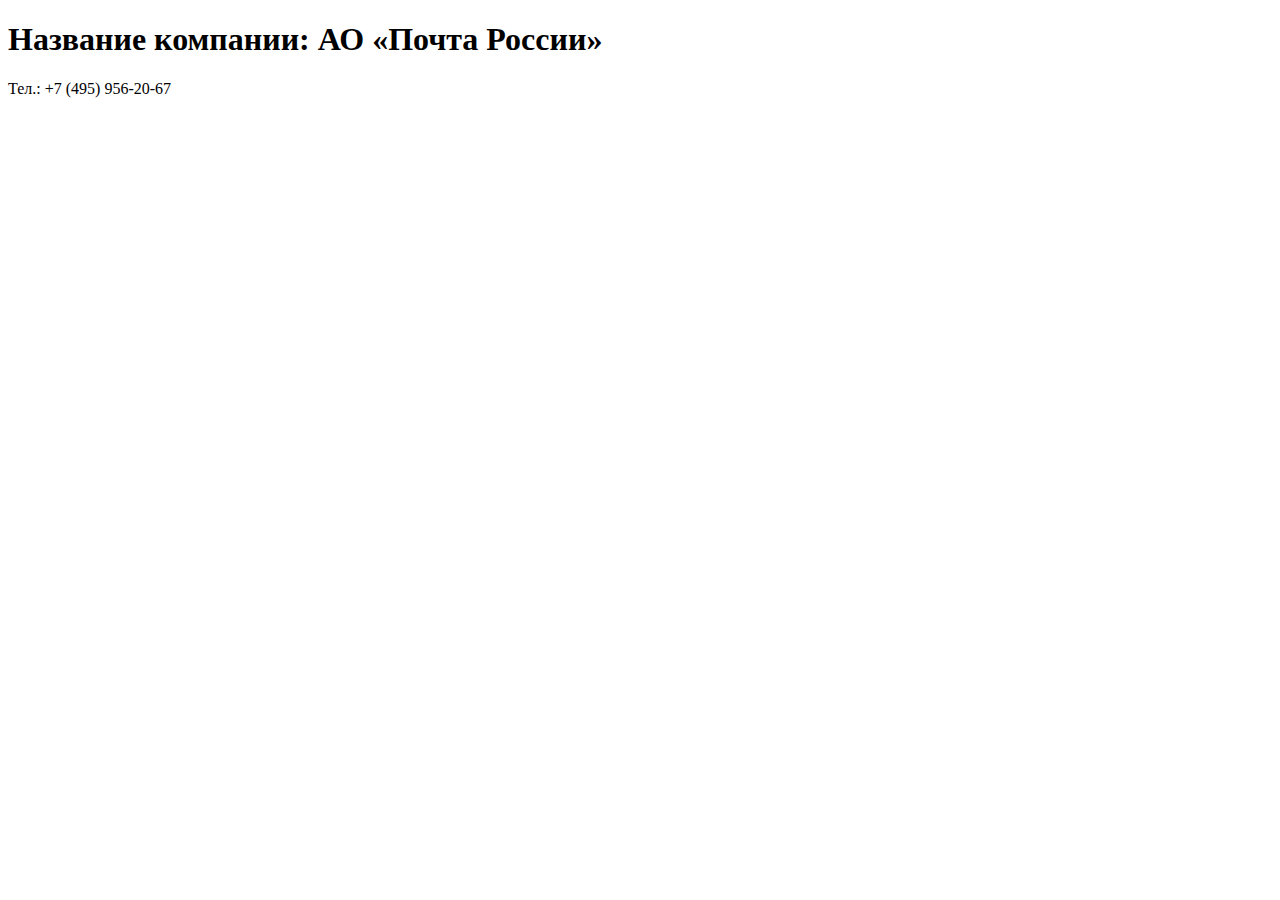
==== index.html @ c2e2a9db "Добавлены правки в index.html" ====
<!DOCTYPE html>
<html>

<head>
     <meta charset="utf-8">
     <title>Мой первый сайт</title>

</head>

<body>
     <h1>Название компании: АО «Почта России»</h1>
     <p>Тел.: +7 (495) 956-20-67</p>
</body>

</html>
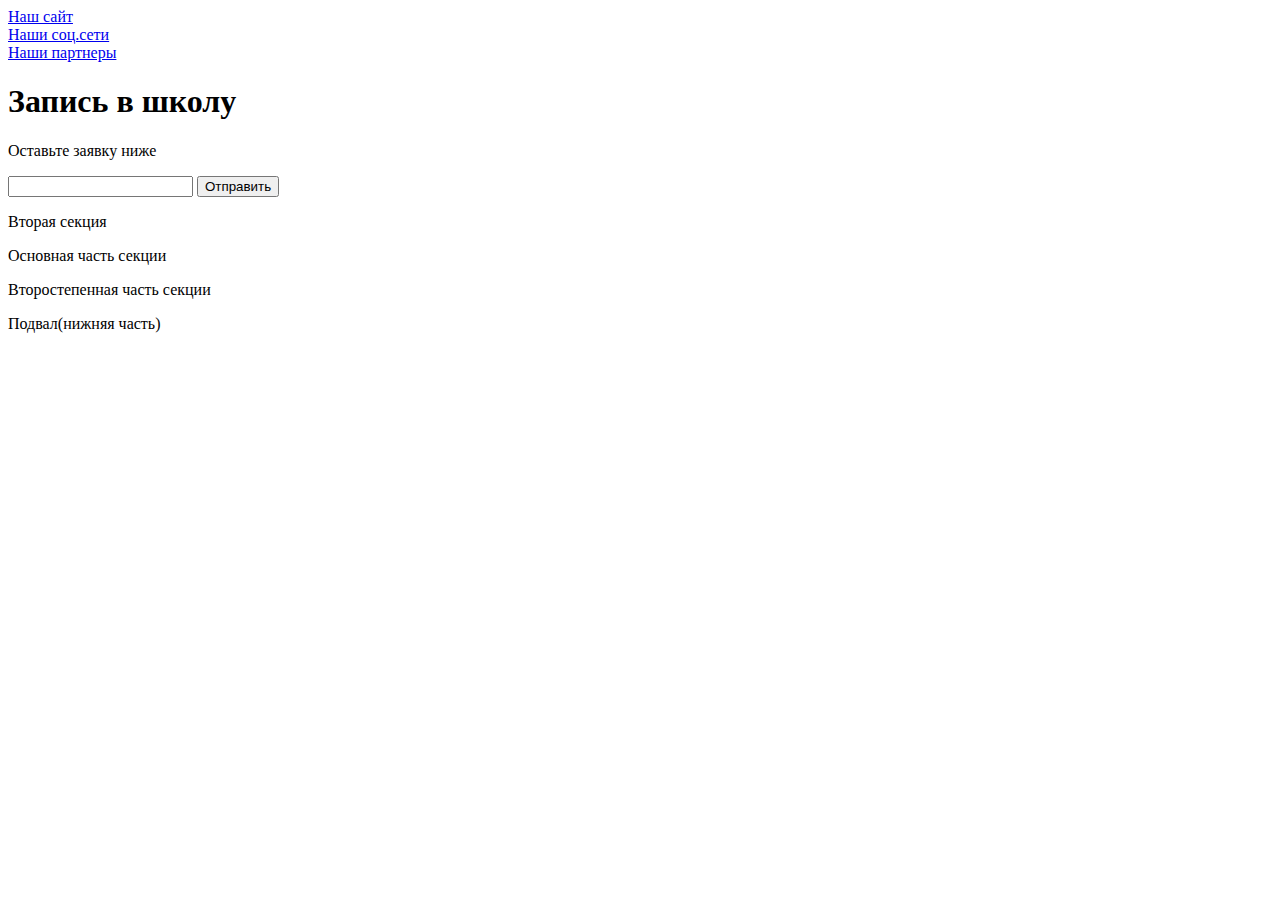
==== commit eada3321: "ПРАКТИЧЕСКОЕ ЗАДАНИЕ К НОМЕРУ 2" ====
--- a/index.html
+++ b/index.html
@@ -1,15 +1,46 @@
-<!DOCTYPE html>
-<html>
+<!DOCTYPE HTML>
+<HTML>
 
-<head>
-     <meta charset="utf-8">
-     <title>Мой первый сайт</title>
+  <HEAD>
+    <title>
+      MY FIRST WEBSITE
+    </title>
+  </HEAD>
 
-</head>
+  <BODY>
+    <HEADER>
+      <nav>
+        <a href=#>Наш сайт</a> <br>
+        <a href=#>Наши соц.сети</a> <br>
+        <a href=#>Наши партнеры</a>
+      </nav>
+    </HEADER>
+    <SECTION>
+      <main>
+        <h1>Запись в школу</h1>
+        <p>Оставьте заявку ниже</p>
+        <input >
+        <button>Отправить</button>
+      </main>
+    </SECTION>
+    <SECTION>
+      <p>
+        Вторая секция
+      </p>
+    </SECTION>
+    <SECTION>
+      <ARTICLE>
+        <p>
+          Основная часть секции
+        </p>
+        <ASIDE>
+          <p>
+            Второстепенная часть секции
+          </p>
+        </ASIDE>
+      </ARTICLE>
+    </SECTION>
+    <footer>Подвал(нижняя часть)</footer>
+  </BODY>
 
-<body>
-     <h1>Название компании: АО «Почта России»</h1>
-     <p>Тел.: +7 (495) 956-20-67</p>
-</body>
-
-</html>
+</HTML>
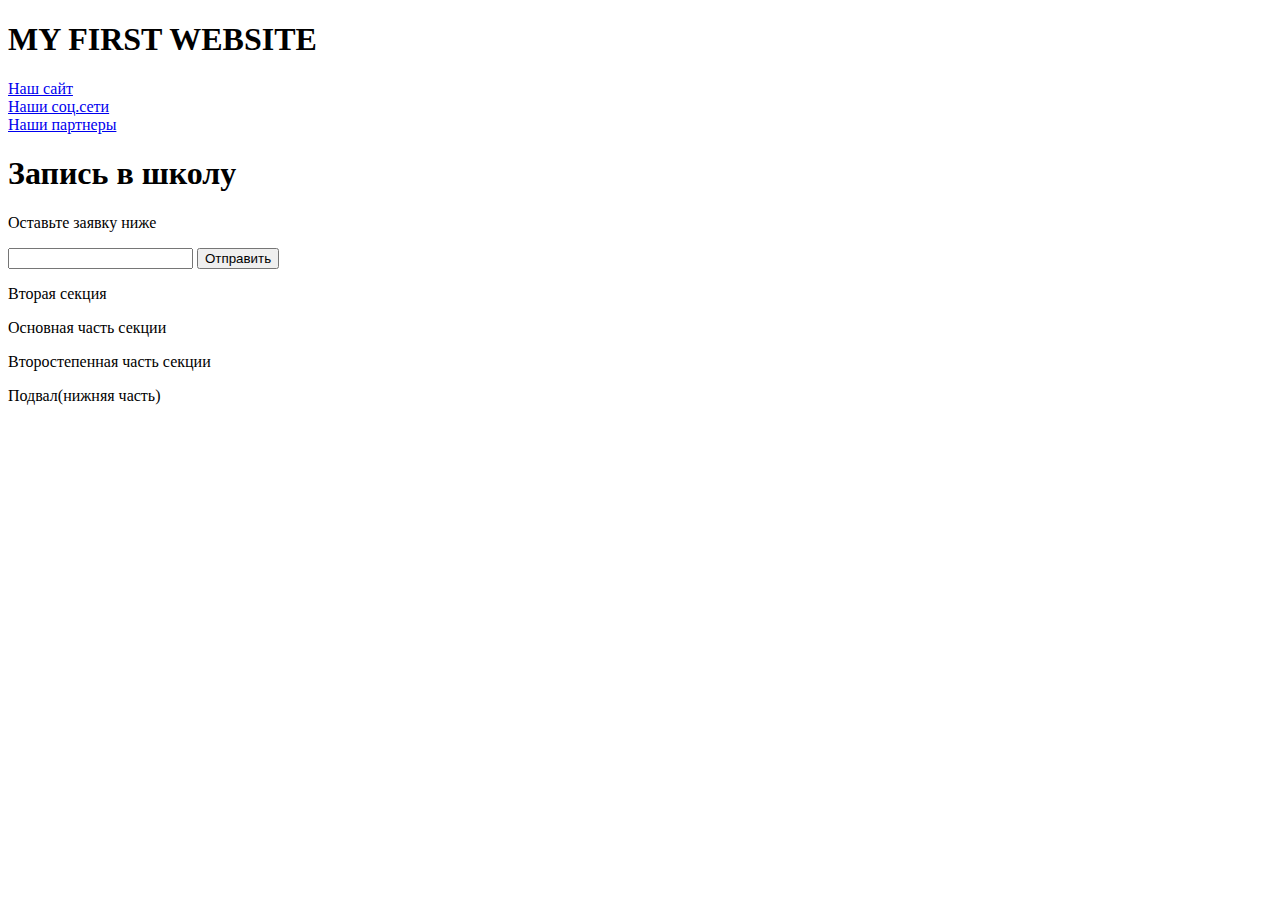
==== commit b1d8cdc5: "Merge branch 'main' into CSSVETKA" ====
--- a/index.html
+++ b/index.html
@@ -1,46 +1,45 @@
 <!DOCTYPE HTML>
 <HTML>
 
-  <HEAD>
-    <title>
+  <head>
+    <h1>
       MY FIRST WEBSITE
-    </title>
-  </HEAD>
+    </h1>
+  </head>
 
-  <BODY>
-    <HEADER>
+  <body>
+    <header>
       <nav>
         <a href=#>Наш сайт</a> <br>
         <a href=#>Наши соц.сети</a> <br>
         <a href=#>Наши партнеры</a>
       </nav>
-    </HEADER>
-    <SECTION>
+    </header>
+    <section>
       <main>
         <h1>Запись в школу</h1>
         <p>Оставьте заявку ниже</p>
         <input >
         <button>Отправить</button>
       </main>
-    </SECTION>
-    <SECTION>
+    </section>
+    <section>
       <p>
         Вторая секция
       </p>
-    </SECTION>
-    <SECTION>
-      <ARTICLE>
+    </section>
+    <section>
+      <article>
         <p>
           Основная часть секции
         </p>
-        <ASIDE>
+        <aside>
           <p>
             Второстепенная часть секции
           </p>
-        </ASIDE>
-      </ARTICLE>
-    </SECTION>
+        </aside>
+      </article>
+    </section>
     <footer>Подвал(нижняя часть)</footer>
-  </BODY>
-
+  </body>
 </HTML>
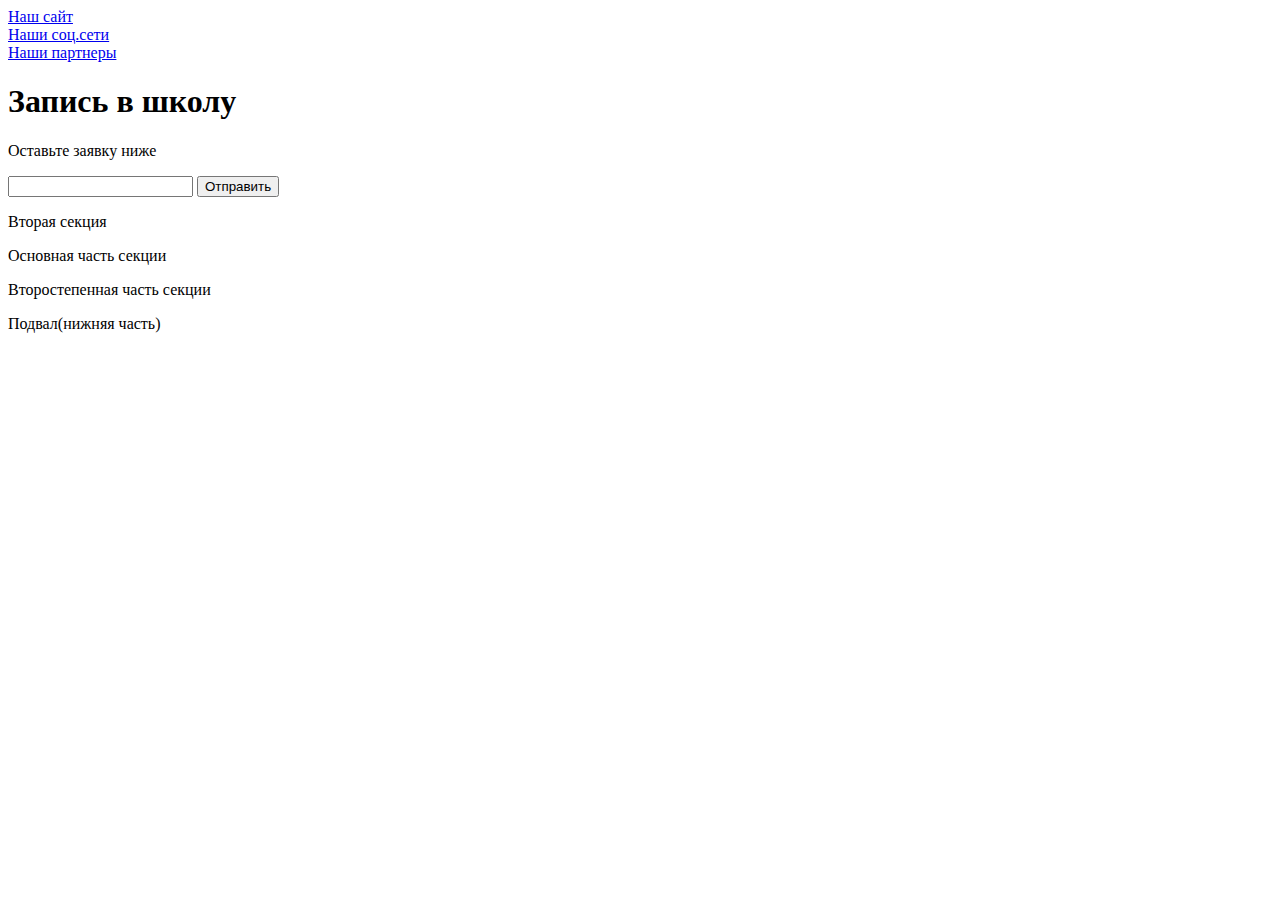
==== commit 430466b9: "Merge branch 'main' into newvetka" ====
--- a/index.html
+++ b/index.html
@@ -1,10 +1,10 @@
-<!DOCTYPE HTML>
-<HTML>
+<!DOCTYPE html>
+<html>
 
   <head>
-    <h1>
+    <title>
       MY FIRST WEBSITE
-    </h1>
+    </title>
   </head>
 
   <body>
@@ -42,4 +42,4 @@
     </section>
     <footer>Подвал(нижняя часть)</footer>
   </body>
-</HTML>
+
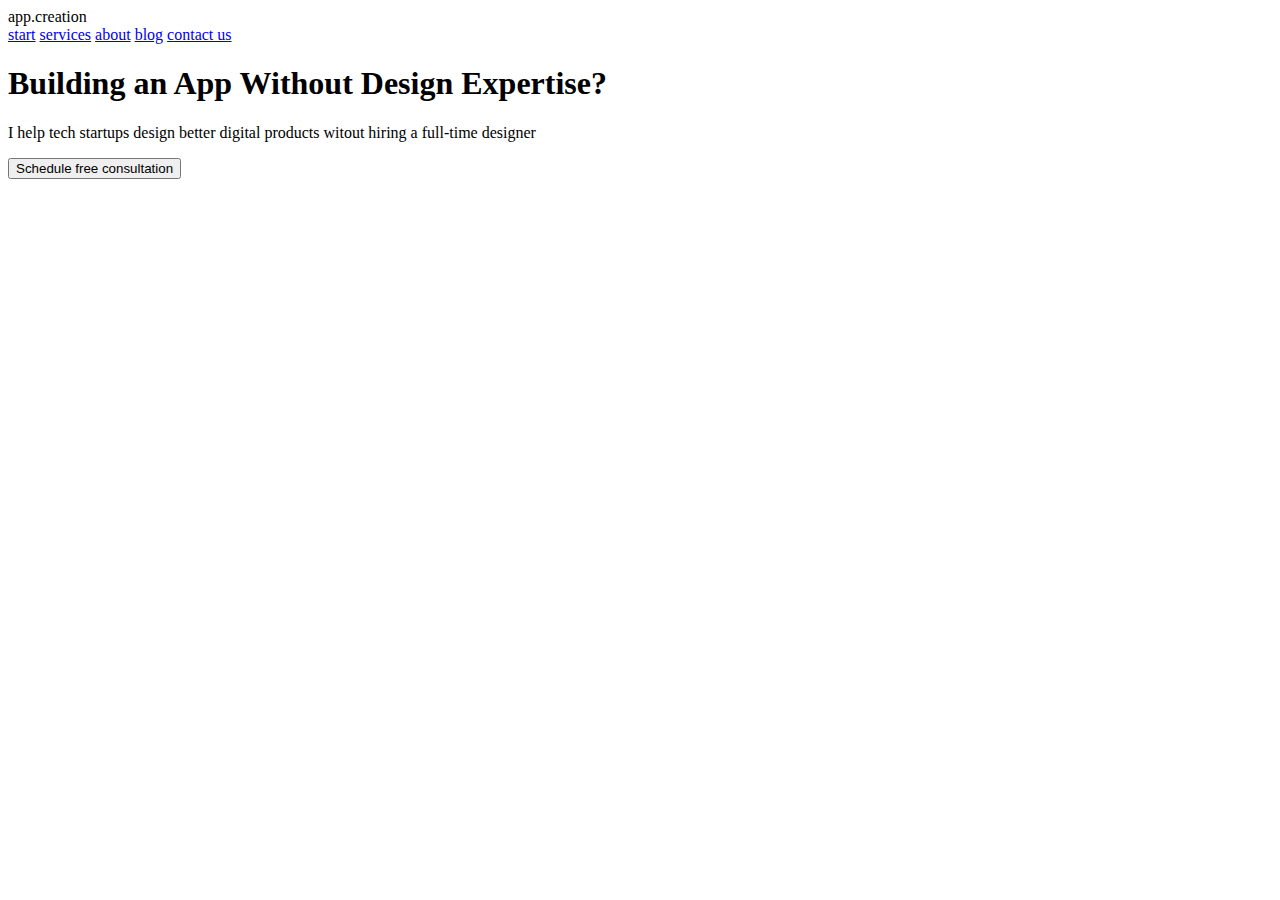
==== commit d4966c7c: "Merge branch 'main' into fix-the-html" ====
--- a/index.html
+++ b/index.html
@@ -1,45 +1,22 @@
-<!DOCTYPE html>
-<html>
-
-  <head>
-    <title>
-      MY FIRST WEBSITE
-    </title>
-  </head>
-
-  <body>
-    <header>
+<body>
+  <header>
+    <div>app.creation</div>
       <nav>
-        <a href=#>Наш сайт</a> <br>
-        <a href=#>Наши соц.сети</a> <br>
-        <a href=#>Наши партнеры</a>
+        <a href = "#">start</a>
+        <a href = "#">services</a>
+        <a href = "#">about</a>
+        <a href = "#">blog</a>
+        <a href = "#">contact us</a>
       </nav>
-    </header>
-    <section>
-      <main>
-        <h1>Запись в школу</h1>
-        <p>Оставьте заявку ниже</p>
-        <input >
-        <button>Отправить</button>
-      </main>
-    </section>
-    <section>
-      <p>
-        Вторая секция
-      </p>
-    </section>
-    <section>
-      <article>
-        <p>
-          Основная часть секции
-        </p>
-        <aside>
-          <p>
-            Второстепенная часть секции
-          </p>
-        </aside>
-      </article>
-    </section>
-    <footer>Подвал(нижняя часть)</footer>
-  </body>
-
+  </header>
+  <section>
+    <main>
+      <h1>Building an App Without Design Expertise?</h1>
+      <p>I help tech startups design better digital products witout hiring a full-time designer</p>
+      <button>Schedule free consultation</button>
+    </main>
+    <div>
+      <img>
+    </div>
+  </section>
+</body>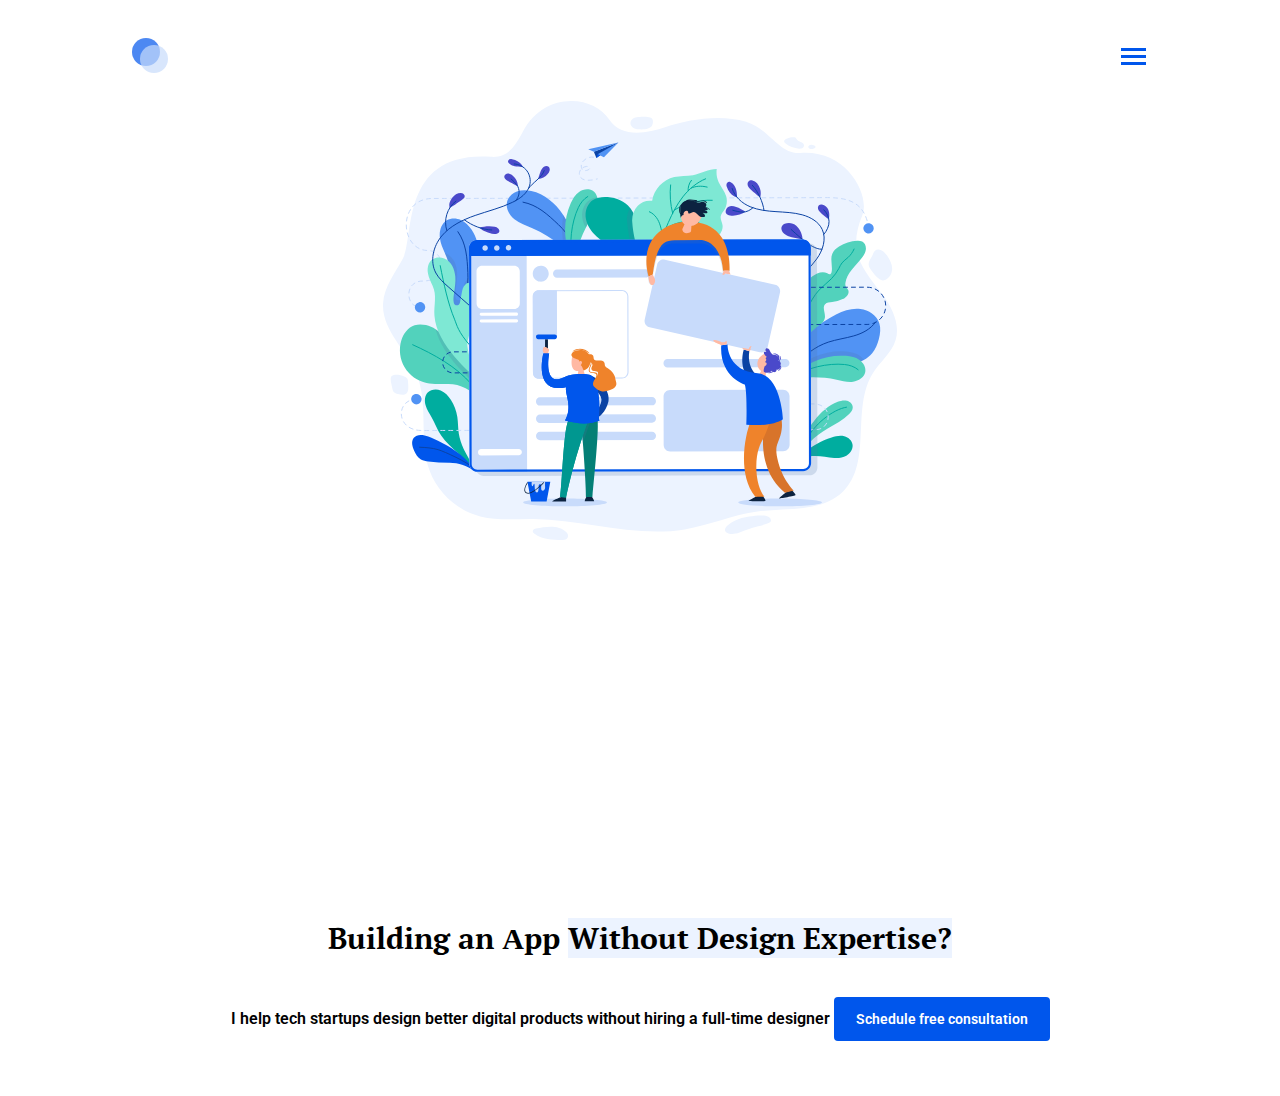
==== commit 96062465: "Merge c2ff932d5af124c70fdeefea380abdb6c4bf17c5 into 20e1a732e3ebea146cf267e480ffadd633069208" ====
--- a/index.html
+++ b/index.html
@@ -1,22 +1,32 @@
-<body>
-  <header>
-    <div>app.creation</div>
-      <nav>
-        <a href = "#">start</a>
-        <a href = "#">services</a>
-        <a href = "#">about</a>
-        <a href = "#">blog</a>
-        <a href = "#">contact us</a>
-      </nav>
-  </header>
-  <section>
-    <main>
-      <h1>Building an App Without Design Expertise?</h1>
-      <p>I help tech startups design better digital products witout hiring a full-time designer</p>
-      <button>Schedule free consultation</button>
-    </main>
-    <div>
-      <img>
+<!DOCTYPE html>
+<html>
+  <head>
+    <meta charset="UTF-8">
+    <meta name = "viewport" content = "width = device - width, initial-scale = 1">
+    <title>app.creation</title>
+    <link rel = "stylesheet" href = "https://fonts.googleapis.com/css2?family=Roboto">
+    <link rel = "stylesheet" href = "./styles.css">
+    <link rel = "stylesheet" href = "./fonts.css">
+  </head>
+  <body>
+    <div class = "wrapper">
+      <header class = "header">
+        <div class = "logo"></div>
+          <button class = "home" style = "border: none;"></button>
+            <nav class = "menu">
+              <a class = "menu__item" href = "#">start</a>
+              <a class = "menu__item menu__item_active" href = "#">services</a>
+              <a class = "menu__item" href = "#">about</a>
+              <a class = "menu__item" href = "#">blog</a>
+              <a class = "menu__item" href = "#">contact us</a>
+            </nav>
+      </header>
+      <section class = "main">
+          <h1 class = "main__title"> Building an Аpp <span class = "main__title-text_highlight"> Without Design Expertise?</h1>
+          <p class = "main__subtitle">I help tech startups design better digital products without hiring a full-time designer</p>
+          <a class = "main__button" href = "#">Schedule free consultation</a>
+      </section>
+      <img src = "img/dots.svg" style = "border: none;" class = "image">
     </div>
-  </section>
-</body>+  </body>
+</html>
--- a/styles.css
+++ b/styles.css
@@ -0,0 +1,266 @@
+.wrapper {
+    margin: 0;
+    width: 80%;
+    margin: auto;
+}
+
+.logo, .menu {
+    display: inline-block;
+}
+
+.logo {
+    width: 190px;
+    height: 35px;
+    background: url('img/logo.svg');
+    margin-top: -10px;
+    margin-left: -2px;
+}
+
+.header {
+    padding: 40px 0;
+    display: flex;
+    justify-content: space-between;
+    margin-bottom: 190px;
+}
+
+.menu {
+    display: flex;
+    align-items: center;
+    font-family: Roboto;
+    font-weight: 500;
+}
+
+.menu__item {
+    position: relative;
+    margin-right: 28px;
+    color: #000;
+    text-decoration: none;
+    transition: opacity 0.5s;
+    font-size: 18px;
+}
+
+.menu__item:last-child {
+    margin-right: 0;
+}
+
+.main__title {
+    padding-top: 69px;
+    font-family: pt_serifbold;
+    font-weight: 700;
+    font-size: 66px;
+    margin-bottom: 35px;
+}
+
+.main__subtitle {
+    font-family: Roboto;
+    font-weight: 400;
+    font-size: 22px;
+    margin-bottom: 60px;
+    width: 452px;
+    height: 52px;
+}
+
+.main__button {
+    font-family: Roboto;
+    font-weight: 500;
+    font-size: 18px;
+    padding: 20px 29px;
+    color: #fff;
+    background: #0056EC;
+    text-decoration: none;
+    border-radius: 4px;
+    transition: opacity 0.5s;
+}
+
+.menu__item:after {
+    position: absolute;
+    display: block;
+    content: '';
+    left: 0;
+    width: 0;
+    height: 2px;
+    background: #0056EC;
+    opacity: 0;
+    transition: opacity .5s, width 1s;
+}
+
+.menu__item:hover {
+    opacity: 0.5;
+}
+
+.menu__item:hover::after, .menu__item_active::after {
+    opacity: 1;
+    width: 100%;
+}
+
+.main {
+    padding: 0 63% 287px 0;
+    background: no-repeat top right url('img/framez.svg');
+    background-size: 770px 656px;
+    margin-top: -60px;
+
+}
+
+.main__title-text_highlight {
+    background: #ECF3FF;
+}
+
+.main__button:hover {
+    opacity: 0.5;
+}
+
+.image {
+    padding-bottom: 80px;
+    background: no-repeat top center;
+    width: 32px;
+    height: 8px;
+    margin-left: 49%;
+}
+
+.home {
+    visibility: hidden;
+}
+
+@media (max-width: 768px) {
+    .home {
+      background: url('img/menu.svg');
+      width: 25px;
+      height: 17px;
+      transition: opacity .5s;
+      visibility: visible;
+      outline: none;
+      opacity: 1;
+    }
+    .logo {
+      background: url('img/log.svg') no-repeat;
+    }
+    .menu {
+      display: none;
+    }
+    .header {
+      margin-bottom: 28px;
+    }
+    .main {
+      padding: 74% 0 0;
+      background-size: contain;
+      background-position: top 20px center;
+      text-align: center;
+    }
+    .main__title {
+      display: inline-block;
+      justify-content: center;
+      width: auto;
+      height: auto;
+      font-family: pt_serifbold;
+      font-size: 30px;
+      font-weight: 700;
+      margin-bottom: 5px;
+      margin-top: auto;
+    }
+    .main__subtitle {
+      display: inline-block;
+      justify-content: center;
+      width: auto;
+      height: auto;
+      font-family: Roboto;
+      font-size: 16px;
+      font-weight: 600;
+      margin-bottom: 25px;
+    }
+    .main__button {
+      padding: 14px 22px;
+      font-family: Roboto;
+      font-size: 14px;
+      font-weight: 600;
+      background-size: auto;
+    }
+    .image {
+      display: none;
+    }
+    .home:hover {
+      opacity: 0.5;
+    }
+    .logo, .home {
+      display: inline-block;
+      justify-content: space-between;
+    }
+}
+
+@media (max-width: 320px) {
+    .main {
+      background-size: 220px 190px;
+    }
+    .main__title {
+      width: inherit;
+      height: inherit;
+    }
+    .main__subtitle {
+      width: inherit;
+      height: inherit;
+    }
+    .main__button {
+      padding: auto;
+    }
+}
+
+@media (min-width: 768px) {
+    .home {
+      background: url('img/menu.svg');
+      width: 25px;
+      height: 17px;
+      transition: opacity .5s;
+      visibility: visible;
+      outline: none;
+      opacity: 1;
+    }
+    .logo {
+      background: url('img/log.svg') no-repeat;
+    }
+    .menu {
+      display: none;
+    }
+    .header {
+      margin-bottom: 28px;
+    }
+    .main {
+      padding: 74% 0 0;
+      background-size: auto;
+      background-position: top 20px center;
+      text-align: center;
+    }
+    .main__title {
+      display: inline-block;
+      justify-content: center;
+      width: auto;
+      height: auto;
+      font-family: pt_serifbold;
+      font-size: 30px;
+      font-weight: 700;
+    }
+    .main__subtitle {
+      display: inline-block;
+      justify-content: center;
+      width: auto;
+      height: auto;
+      font-family: Roboto;
+      font-size: 16px;
+      font-weight: 600;
+    }
+    .main__button {
+      padding: 14px 22px;
+      font-family: Roboto;
+      font-size: 14px;
+      font-weight: 600;
+      background-size: auto;
+    }
+    .image {
+      display: none;
+    }
+    .home:hover {
+      opacity: 0.5;
+    }
+    .logo, .home {
+      display: inline-block;
+      justify-content: space-between;
+    }
+}
--- a/fonts.css
+++ b/fonts.css
@@ -0,0 +1,27 @@
+@font-face {
+    font-family: 'pt_serifbold';
+    src: url('fonts/ptserif-bold-webfont.woff') format('woff');
+    font-weight: normal;
+    font-style: normal;
+}
+
+@font-face {
+    font-family: 'pt_serifbold_italic';
+    src: url('fonts/ptserif-bolditalic-webfont.woff') format('woff');
+    font-weight: normal;
+    font-style: normal;
+}
+
+@font-face {
+    font-family: 'pt_serifitalic';
+    src: url('fonts/ptserif-italic-webfont.woff') format('woff');
+    font-weight: normal;
+    font-style: normal;
+}
+
+@font-face {
+    font-family: 'pt_serifregular';
+    src: url('fonts/ptserif-regular-webfont.woff') format('woff');
+    font-weight: normal;
+    font-style: normal;
+}
